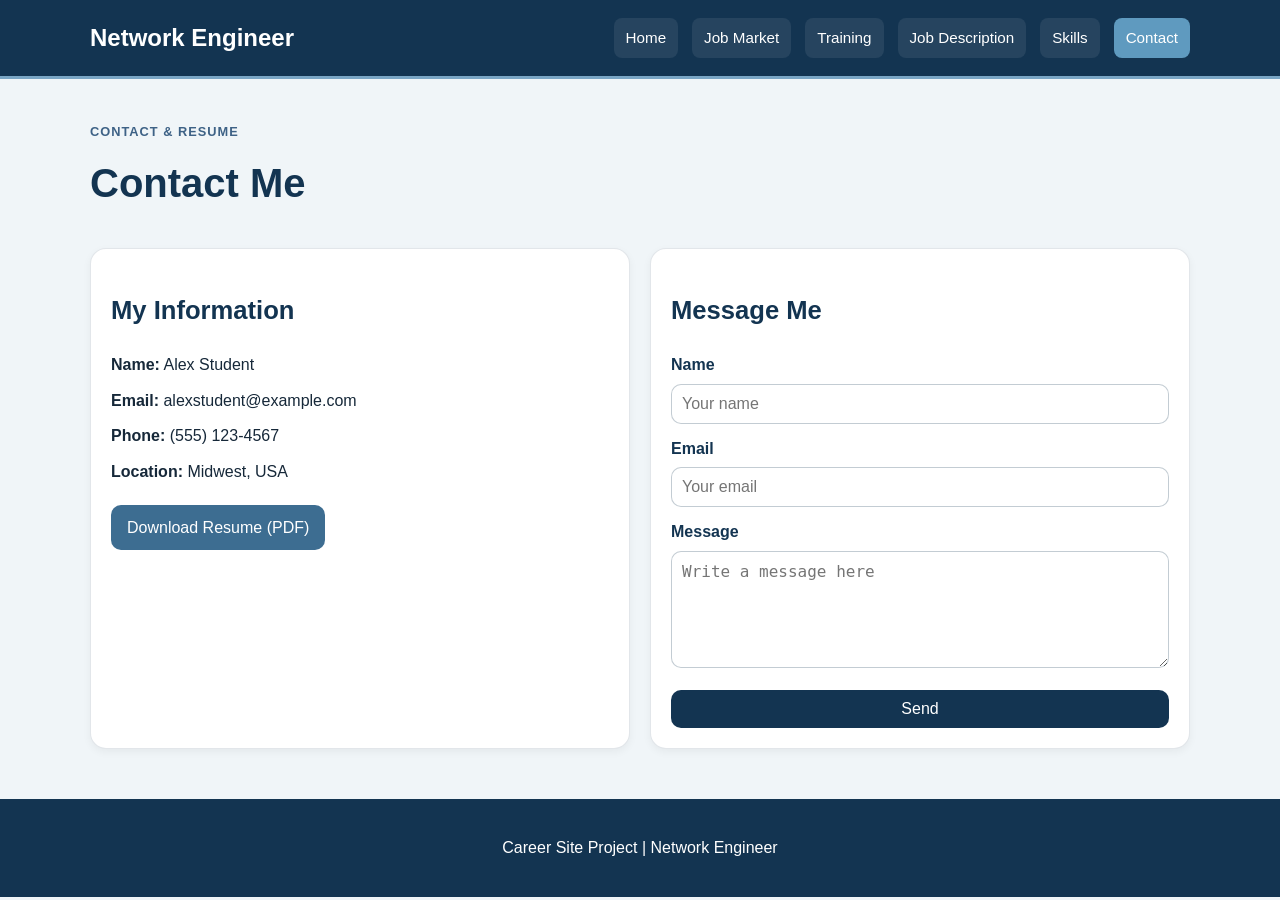
==== contact.html @ 53fa351b "start" ====
<!DOCTYPE html>
<html lang="en">
  <head>
    <meta charset="UTF-8" />
    <meta name="viewport" content="width=device-width, initial-scale=1.0" />
    <title>Network Engineer | Contact</title>
    <link rel="stylesheet" href="style.css" />
  </head>
  <body>
    <header class="site-header">
      <div class="container nav-bar">
        <div class="brand">Network Engineer</div>
        <nav class="nav" aria-label="Main navigation">
          <a href="index.html">Home</a>
          <a href="job-market.html">Job Market</a>
          <a href="training.html">Training</a>
          <a href="job-description.html">Job Description</a>
          <a href="skills.html">Skills</a>
          <a href="contact.html" class="active">Contact</a>
        </nav>
      </div>
    </header>

    <main class="container page-content">
      <section class="page-heading">
        <p class="eyebrow">Contact &amp; Resume</p>
        <h1>Contact Me</h1>
      </section>

      <section class="two-column">
        <div class="card contact-card">
          <h2>My Information</h2>
          <p><strong>Name:</strong> Alex Student</p>
          <p><strong>Email:</strong> alexstudent@example.com</p>
          <p><strong>Phone:</strong> (555) 123-4567</p>
          <p><strong>Location:</strong> Midwest, USA</p>
          <a href="resume.pdf" class="button primary-button" target="_blank">Download Resume (PDF)</a>
        </div>

        <div class="card">
          <h2>Message Me</h2>
          <form class="contact-form">
            <label>
              Name
              <input type="text" name="name" placeholder="Your name" />
            </label>
            <label>
              Email
              <input type="email" name="email" placeholder="Your email" />
            </label>
            <label>
              Message
              <textarea name="message" rows="5" placeholder="Write a message here"></textarea>
            </label>
            <button type="submit" class="button">Send</button>
          </form>
        </div>
      </section>
    </main>

    <footer class="site-footer">
      <p>Career Site Project | Network Engineer</p>
    </footer>
  </body>
</html>
---- style.css ----
* {
  box-sizing: border-box;
}

body {
  margin: 0;
  font-family: Arial, Helvetica, sans-serif;
  background: rgba(240, 245, 248, 1);
  color: rgba(22, 40, 57, 1);
  line-height: 1.6;
}

img {
  max-width: 100%;
  display: block;
}

.container {
  width: 90%;
  max-width: 1100px;
  margin: 0 auto;
}

.site-header {
  background: rgba(19, 52, 81, 1);
  border-bottom: 3px solid rgba(121, 165, 196, 1);
}

.nav-bar {
  display: flex;
  justify-content: space-between;
  align-items: center;
  padding: 18px 0;
}

.brand {
  font-size: 1.5rem;
  font-weight: bold;
  color: rgba(255, 255, 255, 1);
}

.nav {
  display: flex;
  flex-wrap: wrap;
  gap: 14px;
}

.nav a {
  text-decoration: none;
  color: rgba(255, 255, 255, 1);
  background: rgba(255, 255, 255, 0.08);
  padding: 8px 12px;
  border-radius: 8px;
  font-size: 0.95rem;
}

.nav a:hover,
.nav a.active {
  background: rgba(95, 154, 191, 1);
}

.page-content {
  padding: 30px 0 50px;
}

.hero {
  display: flex;
  align-items: center;
  gap: 30px;
  margin-bottom: 30px;
}

.hero-text,
.hero-image {
  flex: 1;
}

.hero-image {
  border-radius: 16px;
  border: 3px solid rgba(19, 52, 81, 0.3);
  box-shadow: 0 4px 10px rgba(0, 0, 0, 0.12);
}

.eyebrow {
  text-transform: uppercase;
  letter-spacing: 1px;
  font-size: 0.8rem;
  font-weight: bold;
  color: rgba(62, 98, 134, 1);
  margin-bottom: 8px;
}

h1,
h2,
h3 {
  color: rgba(19, 52, 81, 1);
}

h1 {
  font-size: 2.5rem;
  margin-top: 0;
}

h2 {
  font-size: 1.6rem;
}

.page-heading {
  margin-bottom: 20px;
}

.two-column,
.three-column {
  display: grid;
  gap: 20px;
}

.two-column {
  grid-template-columns: repeat(2, minmax(0, 1fr));
}

.three-column {
  grid-template-columns: repeat(3, minmax(0, 1fr));
  margin-bottom: 30px;
}

.card {
  background: rgba(255, 255, 255, 1);
  padding: 20px;
  border-radius: 16px;
  border: 1px solid rgba(19, 52, 81, 0.12);
  box-shadow: 0 3px 8px rgba(0, 0, 0, 0.05);
}

.stat-box {
  text-align: center;
}

.big-number {
  font-size: 2rem;
  font-weight: bold;
  color: rgba(27, 89, 128, 1);
  margin: 10px 0;
}

.check-list {
  margin: 0;
  padding-left: 18px;
}

.check-list li {
  margin-bottom: 10px;
}

.button {
  display: inline-block;
  margin-top: 10px;
  text-decoration: none;
  background: rgba(19, 52, 81, 1);
  color: rgba(255, 255, 255, 1);
  border: none;
  border-radius: 10px;
  padding: 10px 16px;
  font-size: 1rem;
  cursor: pointer;
}

.primary-button {
  background: rgba(61, 109, 145, 1);
}

.contact-card p {
  margin: 10px 0;
}

.contact-form {
  display: flex;
  flex-direction: column;
  gap: 12px;
}

.contact-form label {
  display: flex;
  flex-direction: column;
  gap: 6px;
  font-weight: bold;
  color: rgba(19, 52, 81, 1);
}

.contact-form input,
.contact-form textarea {
  width: 100%;
  padding: 10px;
  border: 1px solid rgba(19, 52, 81, 0.25);
  border-radius: 10px;
  font-size: 1rem;
}

.site-footer {
  background: rgba(19, 52, 81, 1);
  color: rgba(255, 255, 255, 1);
  text-align: center;
  padding: 20px;
}

@media (max-width: 800px) {
  .hero,
  .two-column,
  .three-column {
    grid-template-columns: 1fr;
    display: grid;
  }

  .nav-bar {
    flex-direction: column;
    align-items: flex-start;
    gap: 12px;
  }
}
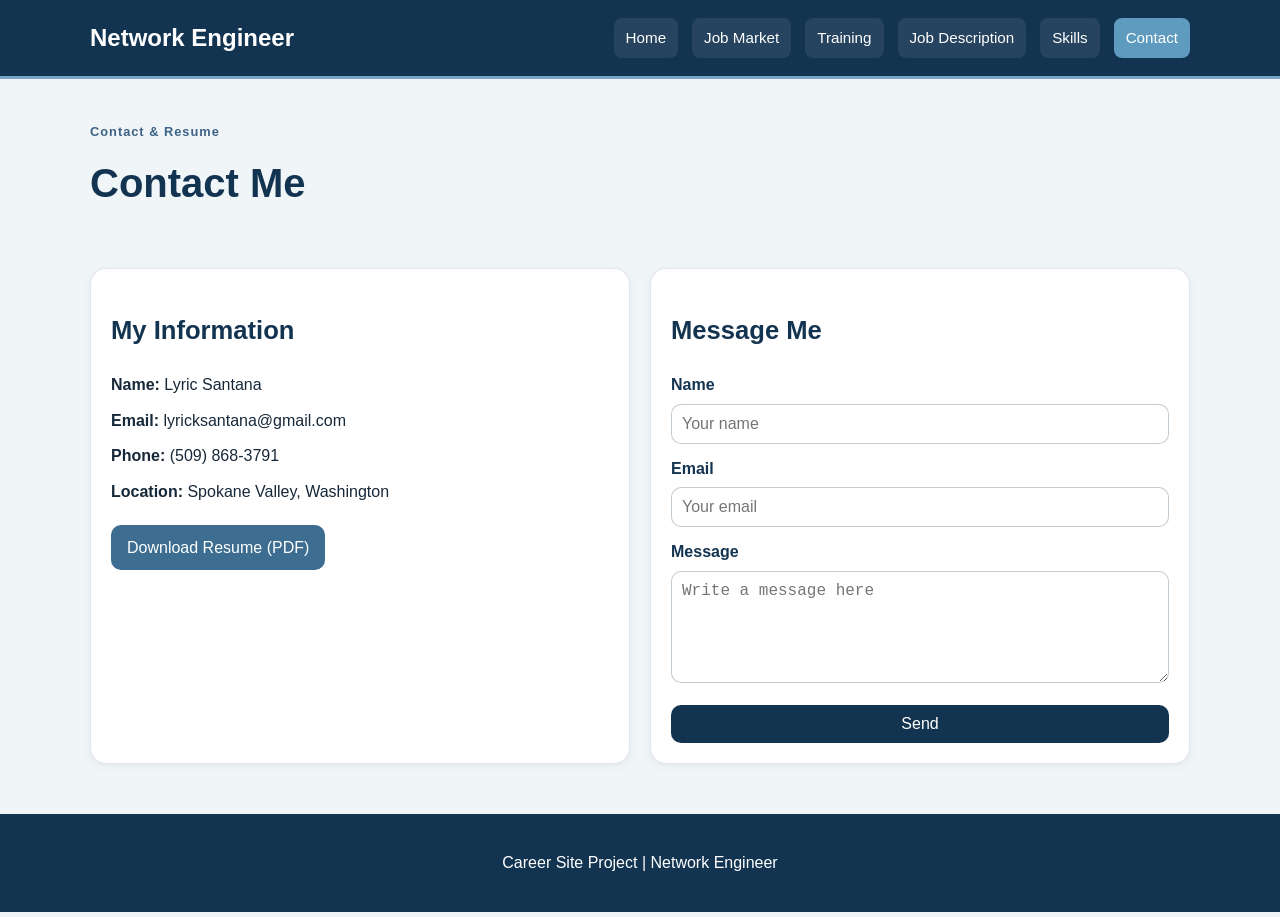
==== commit acf0a909: "website" ====
--- a/contact.html
+++ b/contact.html
@@ -1,10 +1,10 @@
 <!DOCTYPE html>
 <html lang="en">
   <head>
-    <meta charset="UTF-8" />
-    <meta name="viewport" content="width=device-width, initial-scale=1.0" />
+    <meta charset="UTF-8" >
+    <meta name="viewport" content="width=device-width, initial-scale=1.0" >
     <title>Network Engineer | Contact</title>
-    <link rel="stylesheet" href="style.css" />
+    <link rel="stylesheet" href="style.css" >
   </head>
   <body>
     <header class="site-header">
@@ -30,27 +30,27 @@
       <section class="two-column">
         <div class="card contact-card">
           <h2>My Information</h2>
-          <p><strong>Name:</strong> Alex Student</p>
-          <p><strong>Email:</strong> alexstudent@example.com</p>
-          <p><strong>Phone:</strong> (555) 123-4567</p>
-          <p><strong>Location:</strong> Midwest, USA</p>
-          <a href="resume.pdf" class="button primary-button" target="_blank">Download Resume (PDF)</a>
+          <p><strong>Name:</strong> Lyric Santana</p>
+          <p><strong>Email:</strong> lyricksantana@gmail.com</p>
+          <p><strong>Phone:</strong> (509) 868-3791</p>
+          <p><strong>Location:</strong> Spokane Valley, Washington</p>
+          <a href="graphics/resume.pdf" class="button primary-button" target="_blank">Download Resume (PDF)</a>
         </div>
 
         <div class="card">
           <h2>Message Me</h2>
-          <form class="contact-form">
+          <form class="contact-form" action="https://formspree.io/f/xjykloqv" method="POST">
             <label>
               Name
-              <input type="text" name="name" placeholder="Your name" />
+              <input type="text" name="name" placeholder="Your name" required >
             </label>
             <label>
               Email
-              <input type="email" name="email" placeholder="Your email" />
+              <input type="email" name="email" placeholder="Your email" required >
             </label>
             <label>
               Message
-              <textarea name="message" rows="5" placeholder="Write a message here"></textarea>
+              <textarea name="message" rows="5" placeholder="Write a message here" required></textarea>
             </label>
             <button type="submit" class="button">Send</button>
           </form>
--- a/style.css
+++ b/style.css
@@ -82,7 +82,6 @@
 }
 
 .eyebrow {
-  text-transform: uppercase;
   letter-spacing: 1px;
   font-size: 0.8rem;
   font-weight: bold;
@@ -127,6 +126,7 @@
 .card {
   background: rgba(255, 255, 255, 1);
   padding: 20px;
+  margin-top: 20px;
   border-radius: 16px;
   border: 1px solid rgba(19, 52, 81, 0.12);
   box-shadow: 0 3px 8px rgba(0, 0, 0, 0.05);
@@ -187,8 +187,7 @@
   color: rgba(19, 52, 81, 1);
 }
 
-.contact-form input,
-.contact-form textarea {
+.contact-form input, .contact-form textarea {
   width: 100%;
   padding: 10px;
   border: 1px solid rgba(19, 52, 81, 0.25);
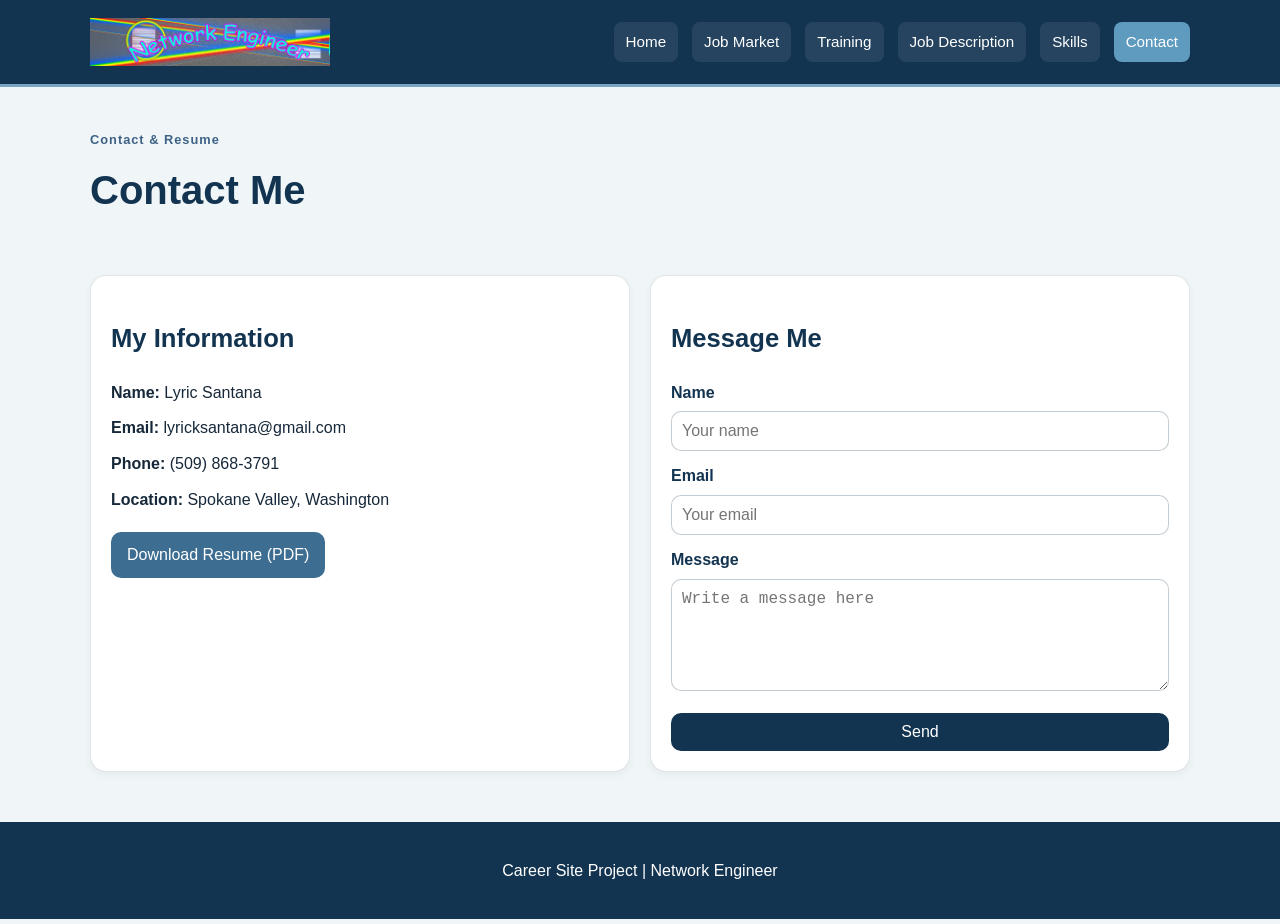
==== commit cc315e65: "update" ====
--- a/contact.html
+++ b/contact.html
@@ -1,15 +1,12 @@
 <!DOCTYPE html>
-<html lang="en">
   <head>
-    <meta charset="UTF-8" >
-    <meta name="viewport" content="width=device-width, initial-scale=1.0" >
     <title>Network Engineer | Contact</title>
     <link rel="stylesheet" href="style.css" >
   </head>
   <body>
     <header class="site-header">
       <div class="container nav-bar">
-        <div class="brand">Network Engineer</div>
+        <div class="brand"><img src="graphics/Banner.png" alt="Network Engineer"></div>
         <nav class="nav" aria-label="Main navigation">
           <a href="index.html">Home</a>
           <a href="job-market.html">Job Market</a>
--- a/style.css
+++ b/style.css
@@ -34,9 +34,17 @@
 }
 
 .brand {
+  display: flex;
+  align-items: center;
   font-size: 1.5rem;
   font-weight: bold;
   color: rgba(255, 255, 255, 1);
+}
+
+.brand img {
+  display: block;
+  height: 48px;
+  width: auto;
 }
 
 .nav {
